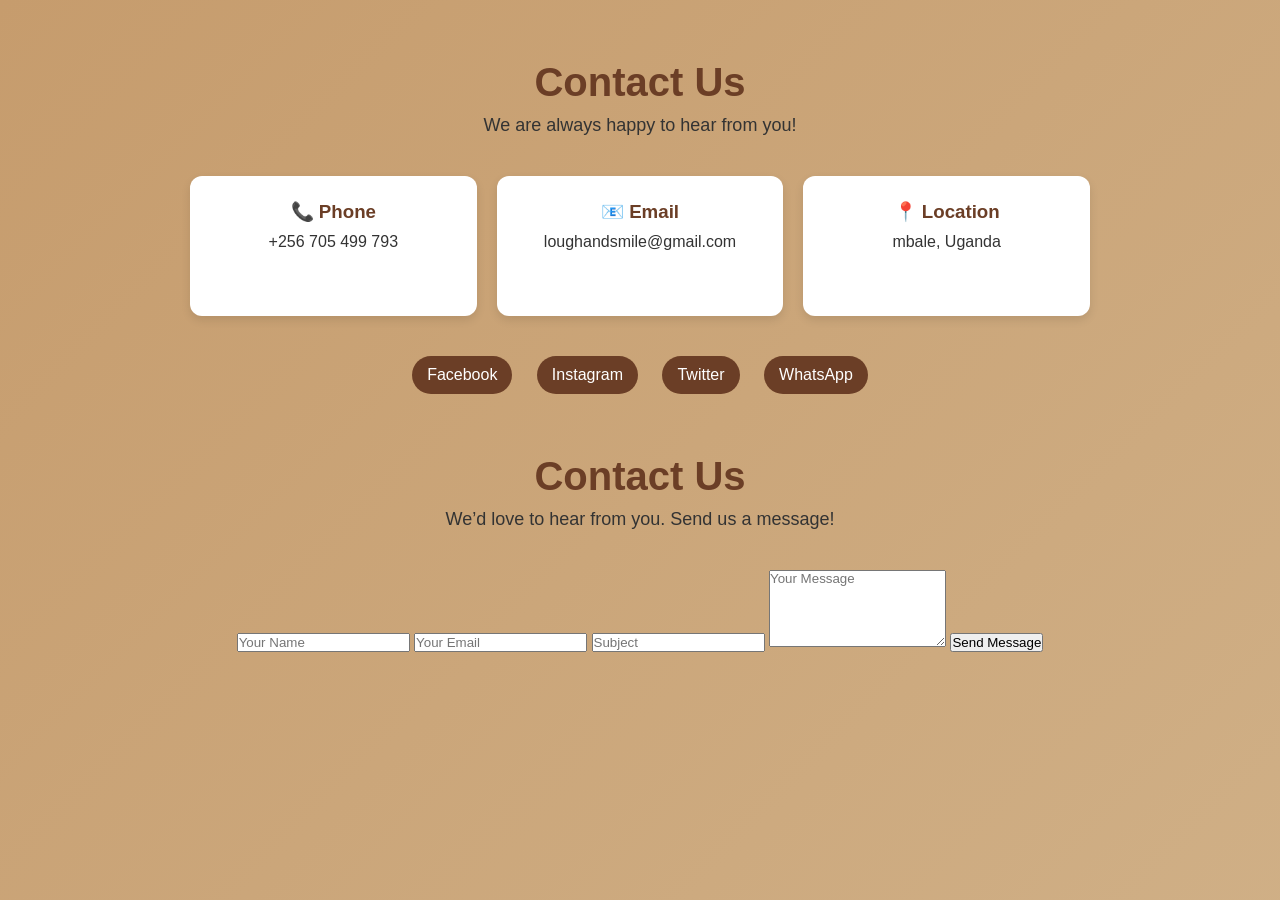
==== uncle norman/contacts.html @ 3a435f3c "Add files via upload" ====
<!DOCTYPE html>
<html lang="en">
<head>
<meta charset="UTF-8">
<meta name="viewport" content="width=device-width, initial-scale=1.0">
<title>Contact - My Cafe</title>

<style>

/* RESET */
* {
    margin: 0;
    padding: 0;
    box-sizing: border-box;
    font-family: Arial, sans-serif;
}

/* BACKGROUND */
body {
    background: linear-gradient(-45deg, #ffffff, #f8f5f2, #d2b48c, #c69c6d);
    background-size: 400% 400%;
    animation: bgMove 12s ease infinite;
    color: #333;
}

/* ANIMATION */
@keyframes bgMove {
    0% { background-position: 0% 50%; }
    50% { background-position: 100% 50%; }
    100% { background-position: 0% 50%; }
}

/* CONTACT SECTION */
.contact-section {
    padding: 60px 10%;
    text-align: center;
}

.contact-section h1 {
    font-size: 40px;
    color: #6b3e26;
    margin-bottom: 10px;
}

.contact-section p {
    margin-bottom: 40px;
    font-size: 18px;
}

/* CONTACT BOXES */
.contact-boxes {
    display: grid;
    grid-template-columns: repeat(auto-fit, minmax(220px, 1fr));
    gap: 20px;
    max-width: 900px;
    margin: auto;
}

.contact-box {
    background: white;
    padding: 25px;
    border-radius: 12px;
    box-shadow: 0 4px 10px rgba(0,0,0,0.1);
    transition: 0.3s;
}

.contact-box:hover {
    transform: translateY(-5px);
}

/* ICON STYLE */
.contact-box h3 {
    color: #6b3e26;
    margin-bottom: 10px;
}

.contact-box p {
    font-size: 16px;
}

/* SOCIAL LINKS */
.social-links {
    margin-top: 40px;
}

.social-links a {
    margin: 0 10px;
    text-decoration: none;
    color: white;
    background: #6b3e26;
    padding: 10px 15px;
    border-radius: 20px;
    display: inline-block;
    transition: 0.3s;
}

.social-links a:hover {
    background: #8b5a3c;
}

</style>
</head>

<body>

<section class="contact-section">

    <h1>Contact Us</h1>
    <p>We are always happy to hear from you!</p>

    <!-- CONTACT INFO -->
    <div class="contact-boxes">

        <div class="contact-box">
            <h3>📞 Phone</h3>
            <p>+256 705 499 793</p>
        </div>

        <div class="contact-box">
            <h3>📧 Email</h3>
            <p>loughandsmile@gmail.com</p>
        </div>

        <div class="contact-box">
            <h3>📍 Location</h3>
            <p>mbale, Uganda</p>
        </div>

    </div>

    <!-- SOCIAL MEDIA -->
    <div class="social-links">

        <a href="#">Facebook</a>
        <a href="#">Instagram</a>
        <a href="#">Twitter</a>
        <a href="#">WhatsApp</a>

    </div>
    <section class="contact-section">

    <h1>Contact Us</h1>

    <p>We’d love to hear from you. Send us a message!</p>

    <form class="contact-form">

        <input type="text" placeholder="Your Name" required>

        <input type="email" placeholder="Your Email" required>

        <input type="text" placeholder="Subject">

        <textarea placeholder="Your Message" rows="5" required></textarea>

        <button type="submit">Send Message</button>

    </form>

</section>

</section>

</body>
</html>
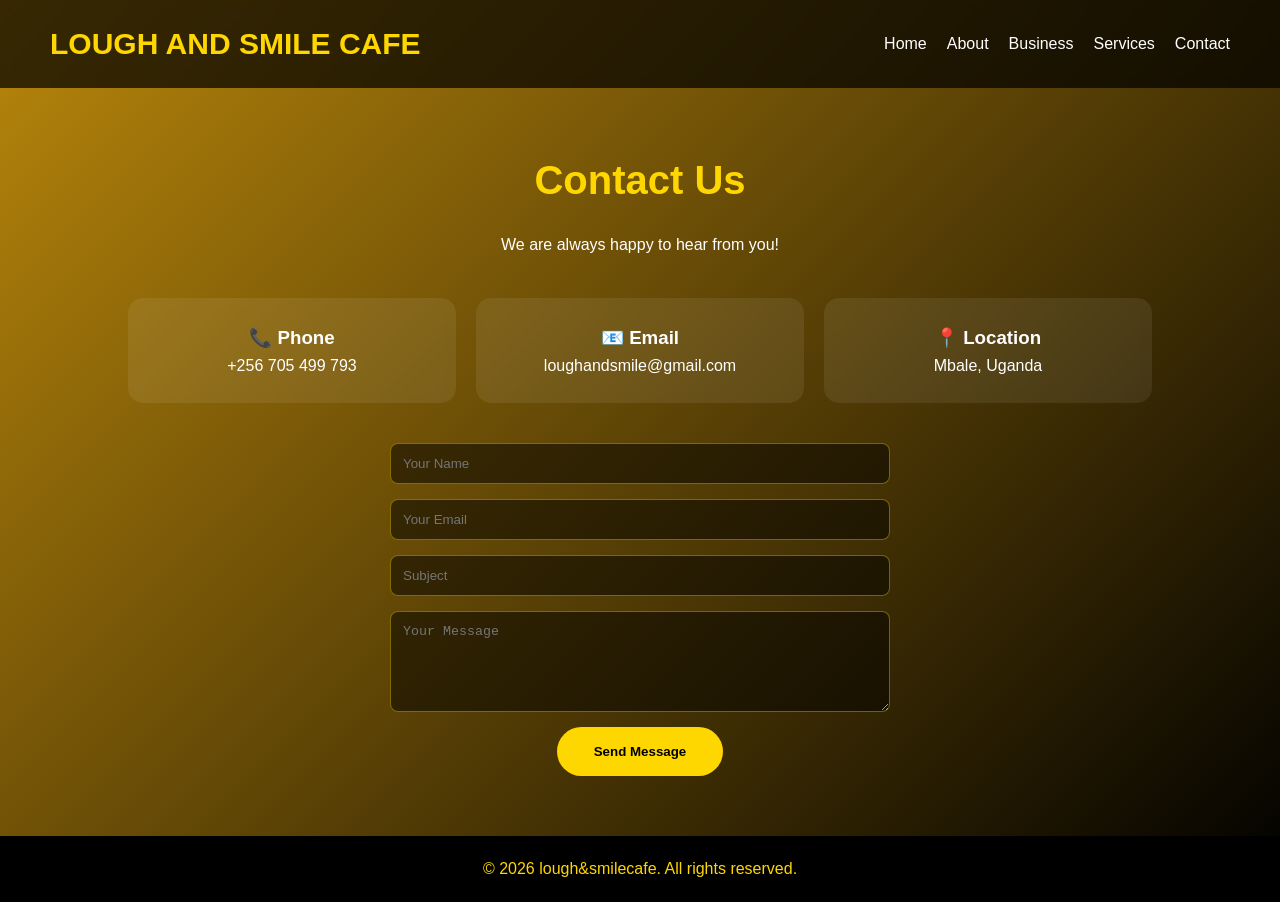
==== commit 03b79c2a: "Update contacts.html" ====
--- a/uncle norman/contacts.html
+++ b/uncle norman/contacts.html
@@ -1,165 +1,57 @@
 <!DOCTYPE html>
 <html lang="en">
 <head>
-<meta charset="UTF-8">
-<meta name="viewport" content="width=device-width, initial-scale=1.0">
-<title>Contact - My Cafe</title>
-
-<style>
-
-/* RESET */
-* {
-    margin: 0;
-    padding: 0;
-    box-sizing: border-box;
-    font-family: Arial, sans-serif;
-}
-
-/* BACKGROUND */
-body {
-    background: linear-gradient(-45deg, #ffffff, #f8f5f2, #d2b48c, #c69c6d);
-    background-size: 400% 400%;
-    animation: bgMove 12s ease infinite;
-    color: #333;
-}
-
-/* ANIMATION */
-@keyframes bgMove {
-    0% { background-position: 0% 50%; }
-    50% { background-position: 100% 50%; }
-    100% { background-position: 0% 50%; }
-}
-
-/* CONTACT SECTION */
-.contact-section {
-    padding: 60px 10%;
-    text-align: center;
-}
-
-.contact-section h1 {
-    font-size: 40px;
-    color: #6b3e26;
-    margin-bottom: 10px;
-}
-
-.contact-section p {
-    margin-bottom: 40px;
-    font-size: 18px;
-}
-
-/* CONTACT BOXES */
-.contact-boxes {
-    display: grid;
-    grid-template-columns: repeat(auto-fit, minmax(220px, 1fr));
-    gap: 20px;
-    max-width: 900px;
-    margin: auto;
-}
-
-.contact-box {
-    background: white;
-    padding: 25px;
-    border-radius: 12px;
-    box-shadow: 0 4px 10px rgba(0,0,0,0.1);
-    transition: 0.3s;
-}
-
-.contact-box:hover {
-    transform: translateY(-5px);
-}
-
-/* ICON STYLE */
-.contact-box h3 {
-    color: #6b3e26;
-    margin-bottom: 10px;
-}
-
-.contact-box p {
-    font-size: 16px;
-}
-
-/* SOCIAL LINKS */
-.social-links {
-    margin-top: 40px;
-}
-
-.social-links a {
-    margin: 0 10px;
-    text-decoration: none;
-    color: white;
-    background: #6b3e26;
-    padding: 10px 15px;
-    border-radius: 20px;
-    display: inline-block;
-    transition: 0.3s;
-}
-
-.social-links a:hover {
-    background: #8b5a3c;
-}
-
-</style>
+    <meta charset="UTF-8">
+    <meta name="viewport" content="width=device-width, initial-scale=1.0">
+    <title>Contact - My Cafe</title>
+    <link rel="stylesheet" href="style.css">
 </head>
-
 <body>
 
-<section class="contact-section">
+    <header>
+        <nav class="navbar">
+            <h1 class="logo">LOUGH AND SMILE CAFE</h1>
+            <ul class="nav-links">
+                <li><a href="INDEX.HTML">Home</a></li>
+                <li><a href="About.html">About</a></li>
+                <li><a href="business.html">Business</a></li>
+                <li><a href="services.html">Services</a></li>
+                <li><a href="contacts.html">Contact</a></li>
+            </ul>
+        </nav>
+    </header>
 
-    <h1>Contact Us</h1>
-    <p>We are always happy to hear from you!</p>
+    <section class="contact-section">
+        <h1>Contact Us</h1>
+        <p>We are always happy to hear from you!</p>
 
-    <!-- CONTACT INFO -->
-    <div class="contact-boxes">
-
-        <div class="contact-box">
-            <h3>📞 Phone</h3>
-            <p>+256 705 499 793</p>
+        <div class="contact-boxes">
+            <div class="contact-box">
+                <h3>📞 Phone</h3>
+                <p>+256 705 499 793</p>
+            </div>
+            <div class="contact-box">
+                <h3>📧 Email</h3>
+                <p>loughandsmile@gmail.com</p>
+            </div>
+            <div class="contact-box">
+                <h3>📍 Location</h3>
+                <p>Mbale, Uganda</p>
+            </div>
         </div>
 
-        <div class="contact-box">
-            <h3>📧 Email</h3>
-            <p>loughandsmile@gmail.com</p>
-        </div>
+        <form class="contact-form">
+            <input type="text" placeholder="Your Name" required>
+            <input type="email" placeholder="Your Email" required>
+            <input type="text" placeholder="Subject">
+            <textarea placeholder="Your Message" rows="5" required></textarea>
+            <button type="submit" class="btn">Send Message</button>
+        </form>
+    </section>
 
-        <div class="contact-box">
-            <h3>📍 Location</h3>
-            <p>mbale, Uganda</p>
-        </div>
-
-    </div>
-
-    <!-- SOCIAL MEDIA -->
-    <div class="social-links">
-
-        <a href="#">Facebook</a>
-        <a href="#">Instagram</a>
-        <a href="#">Twitter</a>
-        <a href="#">WhatsApp</a>
-
-    </div>
-    <section class="contact-section">
-
-    <h1>Contact Us</h1>
-
-    <p>We’d love to hear from you. Send us a message!</p>
-
-    <form class="contact-form">
-
-        <input type="text" placeholder="Your Name" required>
-
-        <input type="email" placeholder="Your Email" required>
-
-        <input type="text" placeholder="Subject">
-
-        <textarea placeholder="Your Message" rows="5" required></textarea>
-
-        <button type="submit">Send Message</button>
-
-    </form>
-
-</section>
-
-</section>
+    <footer>
+        <p>© 2026 lough&smilecafe. All rights reserved.</p>
+    </footer>
 
 </body>
-</html>+</html>
--- a/uncle norman/style.css
+++ b/uncle norman/style.css
@@ -0,0 +1,233 @@
+/* =========================
+   RESET
+========================= */
+*{
+    margin:0;
+    padding:0;
+    box-sizing:border-box;
+}
+
+/* =========================
+   MOVING BACKGROUND
+   BLACK + GOLD
+========================= */
+body{
+    font-family: Arial, sans-serif;
+    color:white;
+    line-height:1.6;
+    background: linear-gradient(
+        -45deg,
+        #000000,
+        #1a1a1a,
+        #d4af37,
+        #000000,
+        #b8860b
+    );
+    background-size:400% 400%;
+    animation:goldMove 12s ease infinite;
+}
+
+/* Animation */
+@keyframes goldMove{
+    0%{ background-position:0% 50%; }
+    50%{ background-position:100% 50%; }
+    100%{ background-position:0% 50%; }
+}
+
+/* =========================
+   NAVBAR
+========================= */
+.navbar{
+    display:flex;
+    justify-content:space-between;
+    align-items:center;
+    padding:20px 50px;
+    background:rgba(0,0,0,0.7);
+    backdrop-filter:blur(5px);
+}
+
+.logo{
+    font-size:30px;
+    font-weight:bold;
+    color:gold;
+}
+
+.nav-links{
+    display:flex;
+    list-style:none;
+}
+
+.nav-links li{
+    margin-left:20px;
+}
+
+.nav-links a{
+    color:white;
+    text-decoration:none;
+    transition:0.3s;
+}
+
+.nav-links a:hover{
+    color:gold;
+}
+
+/* =========================
+   HERO SECTION
+========================= */
+.hero{
+    height:100vh;
+    display:flex;
+    justify-content:center;
+    align-items:center;
+    text-align:center;
+    padding:20px;
+}
+
+.hero-content h1{
+    font-size:60px;
+    color:gold;
+    margin-bottom:20px;
+}
+
+.hero-content p{
+    font-size:22px;
+    margin-bottom:30px;
+}
+
+/* =========================
+   BUTTON
+========================= */
+.btn{
+    display:inline-block;
+    padding:15px 35px;
+    background:gold;
+    color:black;
+    text-decoration:none;
+    border-radius:30px;
+    font-weight:bold;
+    border: 2px solid transparent;
+    cursor: pointer;
+    transition:0.3s;
+}
+
+.btn:hover{
+    background:black;
+    color:gold;
+    border:2px solid gold;
+}
+
+/* =========================
+   ABOUT SECTION
+========================= */
+.about-section{
+    display:flex;
+    flex-wrap:wrap;
+    align-items:center;
+    justify-content:center;
+    padding:60px 10%;
+}
+
+.about-image{
+    flex:1;
+    min-width:300px;
+    padding:20px;
+}
+
+.about-image img{
+    width:100%;
+    border-radius:15px;
+    box-shadow:0 5px 15px rgba(255,215,0,0.3);
+}
+
+.about-text{
+    flex:1;
+    min-width:300px;
+    padding:20px;
+}
+
+.about-text h1{
+    color:gold;
+    margin-bottom:20px;
+    font-size:40px;
+}
+
+.about-text p{
+    margin-bottom:15px;
+    font-size:18px;
+}
+
+/* =========================
+   CONTACT SECTION
+========================= */
+.contact-section{
+    text-align:center;
+    padding:60px 10%;
+}
+
+.contact-section h1{
+    font-size:40px;
+    color:gold;
+    margin-bottom:20px;
+}
+
+.contact-boxes{
+    display:grid;
+    grid-template-columns: repeat(auto-fit,minmax(220px,1fr));
+    gap:20px;
+    margin-top:40px;
+}
+
+.contact-box{
+    background:rgba(255,255,255,0.08);
+    padding:25px;
+    border-radius:15px;
+    backdrop-filter:blur(5px);
+    transition:0.3s;
+}
+
+.contact-box:hover{
+    transform:translateY(-5px);
+    background:rgba(255,215,0,0.15);
+}
+
+/* Contact Form Styling */
+.contact-form {
+    max-width: 500px;
+    margin: 40px auto 0 auto;
+    display: flex;
+    flex-direction: column;
+    gap: 15px;
+}
+
+.contact-form input, .contact-form textarea {
+    width: 100%;
+    padding: 12px;
+    border-radius: 8px;
+    border: 1px solid rgba(255, 215, 0, 0.4);
+    background: rgba(0, 0, 0, 0.5);
+    color: white;
+}
+
+.contact-form button {
+    align-self: center;
+}
+
+/* =========================
+   FOOTER
+========================= */
+footer{
+    text-align:center;
+    padding:20px;
+    background:black;
+    color:gold;
+}
+
+/* =========================
+   RESPONSIVE
+========================= */
+@media(max-width:768px){
+    .navbar{ flex-direction:column; }
+    .nav-links{ margin-top:15px; }
+    .hero-content h1{ font-size:40px; }
+    .about-section{ flex-direction:column; }
+}
